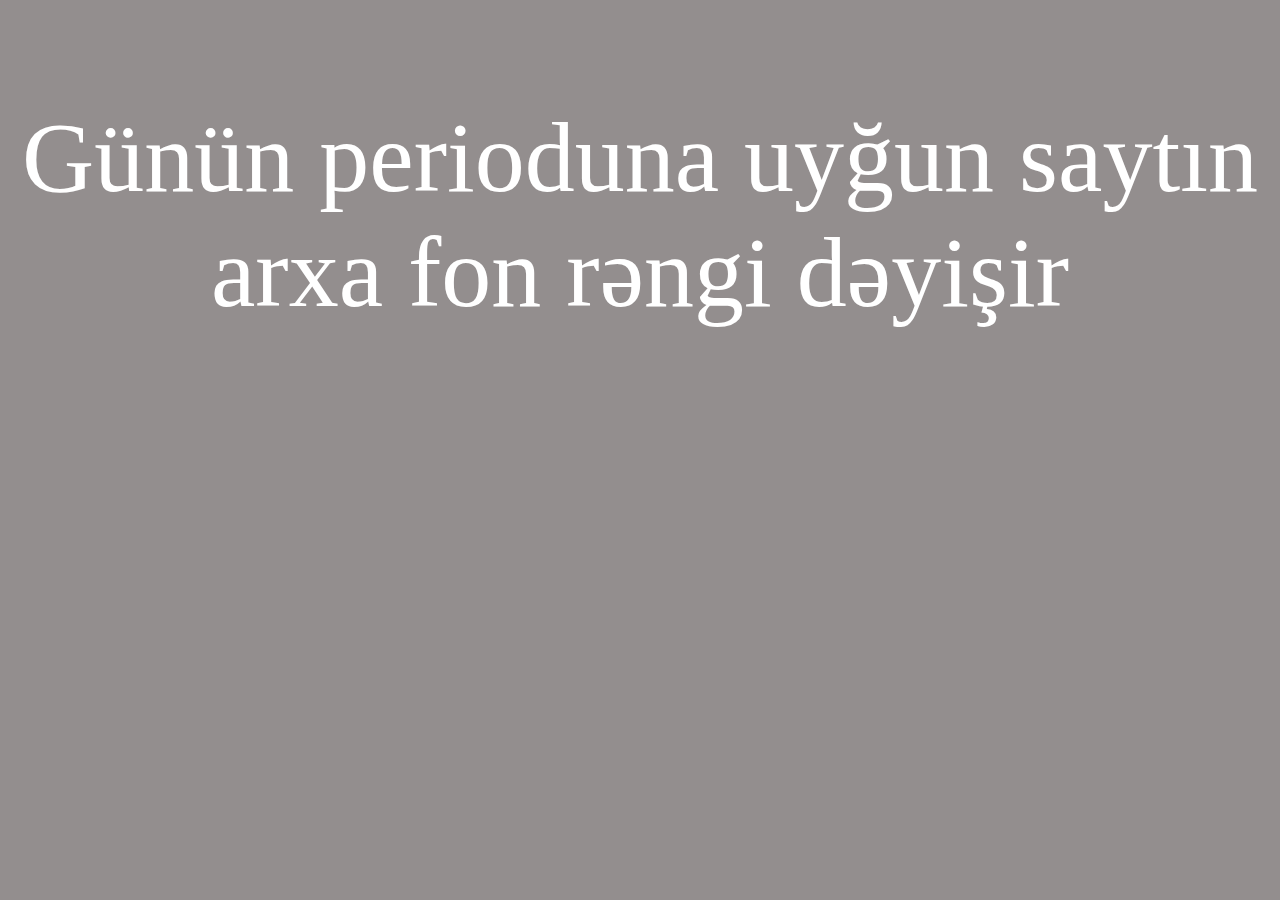
==== index.html @ 3b2c331d "Gunun perioduna uygun alert gostermek ve bg rengini deyismek" ====
<!DOCTYPE html>
<html>
<head>
	<meta charset="utf-8">
	<meta name="viewport" content="width=device-width, initial-scale=1">
	<title>JS task</title>
</head>
<body>
	<p style="text-align: center; font-size: 100px; color: #fff;">Günün perioduna uyğun saytın arxa fon rəngi dəyişir</p>
	
	<script type="text/javascript" src="assets/js/custom.js"></script>
</body>
</html>
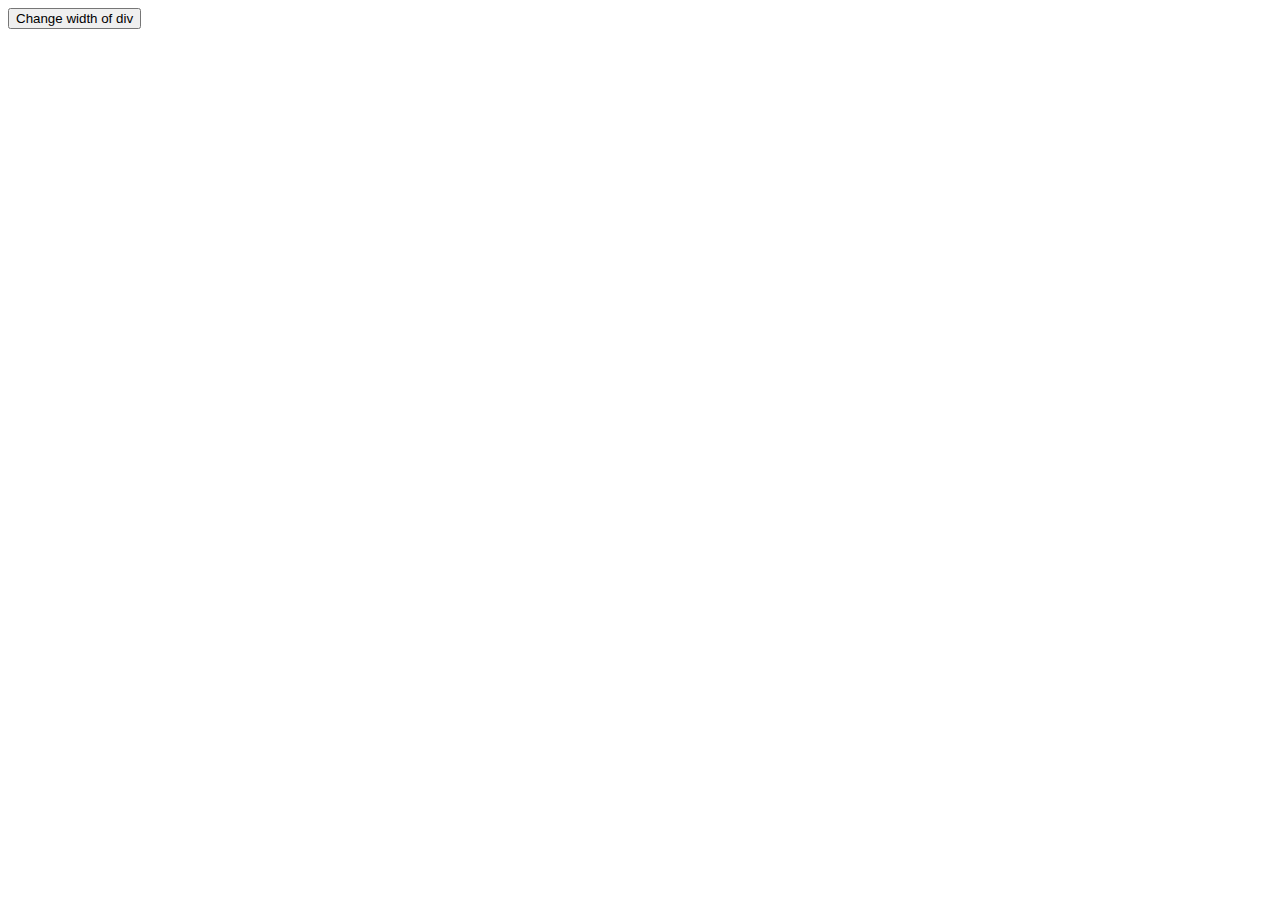
==== commit 09521fef: "Strings, Arrays, Loops, Functions Intro" ====
--- a/index.html
+++ b/index.html
@@ -3,11 +3,14 @@
 <head>
 	<meta charset="utf-8">
 	<meta name="viewport" content="width=device-width, initial-scale=1">
-	<title>JS task</title>
+	<title>JS 2.Strings, Arrays, Loops, Functions Intro task</title>
 </head>
 <body>
-	<p style="text-align: center; font-size: 100px; color: #fff;">Günün perioduna uyğun saytın arxa fon rəngi dəyişir</p>
-	
+	<button id="btn">Change width of div</button>
+	<div id="div" style="background-color: white; width: 500px; height: 200px;"></div>
+
+
+
 	<script type="text/javascript" src="assets/js/custom.js"></script>
 </body>
 </html>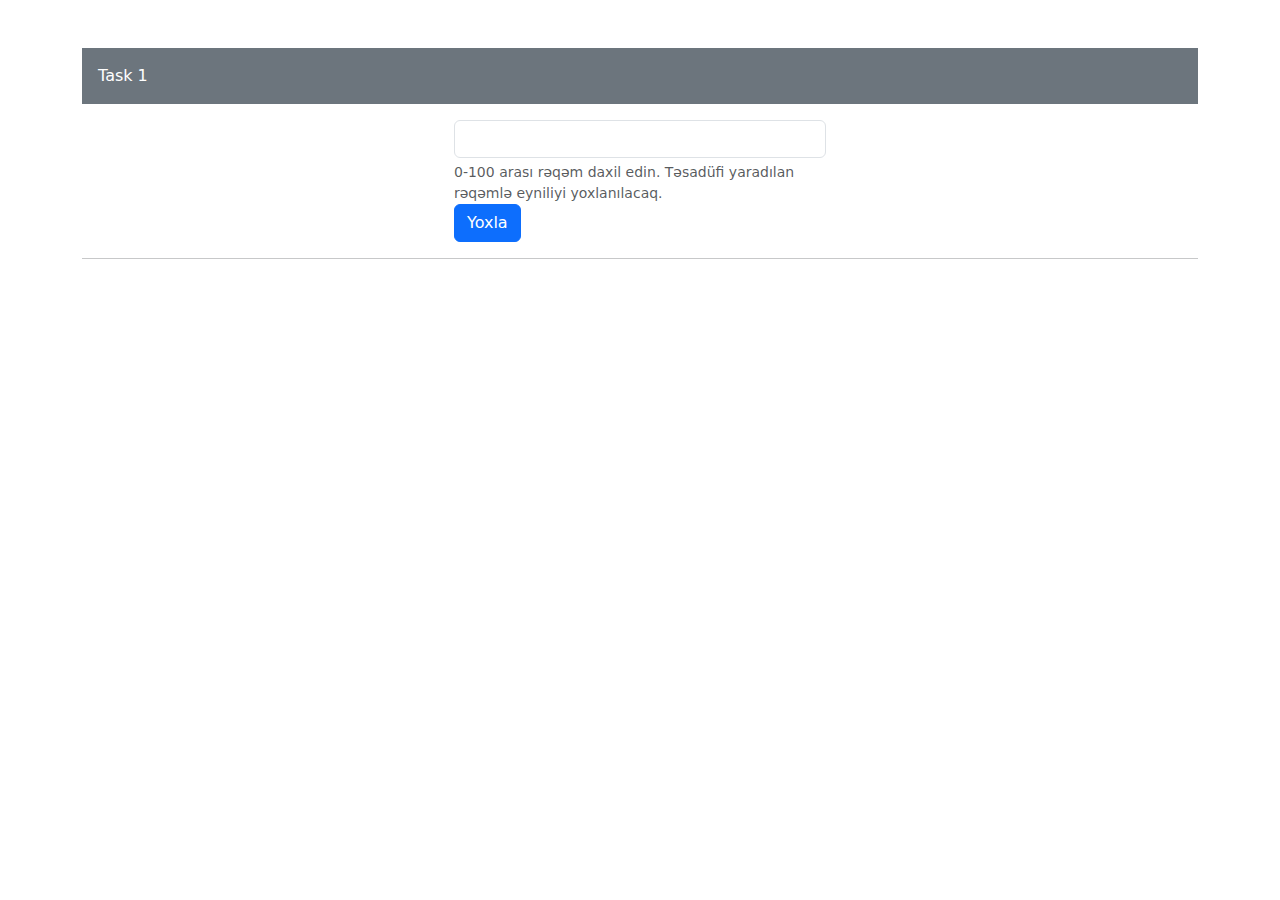
==== commit 8262cc96: "Functions, Events, ES6" ====
--- a/index.html
+++ b/index.html
@@ -3,11 +3,22 @@
 <head>
 	<meta charset="utf-8">
 	<meta name="viewport" content="width=device-width, initial-scale=1">
-	<title>JS 2.Strings, Arrays, Loops, Functions Intro task</title>
+	<title>3. Functions, Events, ES6</title>
+	<link rel="stylesheet" type="text/css" href="assets/css/bootstrap.min.css">
 </head>
 <body>
-	<button id="btn">Change width of div</button>
-	<div id="div" style="background-color: white; width: 500px; height: 200px;"></div>
+
+	<div class="container mt-5">
+		<p class="text-bg-secondary p-3">Task 1</p>
+		<div class="col-md-4 m-auto">
+			<input type="number" id="input" class="form-control" value="" />
+			<div class="form-text">0-100 arası rəqəm daxil edin. Təsadüfi yaradılan rəqəmlə eyniliyi yoxlanılacaq.</div>
+			<div class="d-flex justify-content-between align-items-center" id="bottom">
+				<button type="submit" id="check" class="btn btn-primary">Yoxla</button>
+			</div>
+		</div>
+		<hr>	
+	</div>
 
 
 
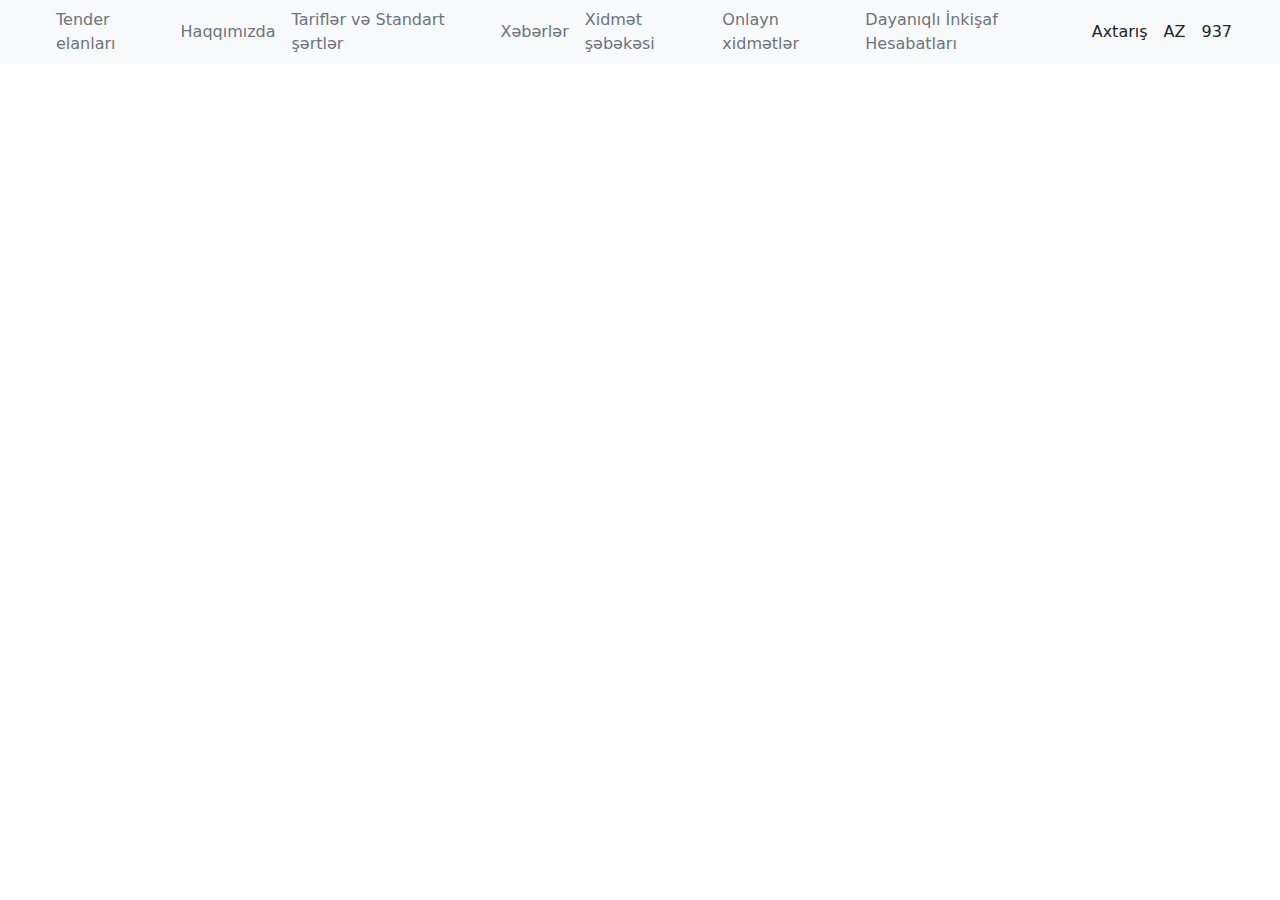
==== commit df0c6a37: "JS DOM Task" ====
--- a/index.html
+++ b/index.html
@@ -1,27 +1,49 @@
 <!DOCTYPE html>
-<html>
+<html lang="en">
 <head>
-	<meta charset="utf-8">
-	<meta name="viewport" content="width=device-width, initial-scale=1">
-	<title>3. Functions, Events, ES6</title>
-	<link rel="stylesheet" type="text/css" href="assets/css/bootstrap.min.css">
+    <meta charset="UTF-8">
+    <meta http-equiv="X-UA-Compatible" content="IE=edge">
+    <meta name="viewport" content="width=device-width, initial-scale=1.0">
+    <title>JS DOM</title>
+    <link rel="stylesheet" href="https://cdn.jsdelivr.net/npm/bootstrap@5.3.2/dist/css/bootstrap.min.css">
+    <link rel="stylesheet" href="https://cdnjs.cloudflare.com/ajax/libs/font-awesome/6.4.2/css/all.min.css" integrity="sha512-z3gLpd7yknf1YoNbCzqRKc4qyor8gaKU1qmn+CShxbuBusANI9QpRohGBreCFkKxLhei6S9CQXFEbbKuqLg0DA==" crossorigin="anonymous" referrerpolicy="no-referrer" />
 </head>
 <body>
+    <style>
+        .cursor-pointer{
+            cursor: pointer;
+        }
+        #search{
+            transition: .7s;
+        }
+    </style>
+    <div class="d-flex justify-content-between bg-light ps-5 pe-5">
+        <div class="pl-5 d-flex justify-content-center align-items-center">
+            <a href="#" class="mr-4 p-2 text-secondary color-gray text-decoration-none">Tender elanları</a>
+            <a href="#" class="mr-4 p-2 text-secondary color-gray text-decoration-none">Haqqımızda</a>
+            <a href="#" class="mr-4 p-2 text-secondary color-gray text-decoration-none">Tariflər və Standart şərtlər</a>
+            <a href="#" class="mr-4 p-2 text-secondary color-gray text-decoration-none">Xəbərlər</a>
+            <a href="#" class="mr-4 p-2 text-secondary color-gray text-decoration-none">Xidmət şəbəkəsi</a>
+            <a href="#" class="mr-4 p-2 text-secondary color-gray text-decoration-none">Onlayn xidmətlər</a>
+            <a href="#" class="mr-4 p-2 text-secondary color-gray text-decoration-none">Dayanıqlı İnkişaf Hesabatları</a>
+        </div>
+        
+        <div class="pl-5 d-flex justify-content-center align-items-center">
+            <div class="pl-5 d-flex justify-content-center align-items-center cursor-pointer">
+                <i class="fa-solid fa-magnifying-glass"></i>
+                <span class="ps-2">Axtarış</span>
+            </div> 
+            <span class="ms-3">AZ</span>   
+            <span class="ms-3">937</span>
+        </div>
+    </div>
 
-	<div class="container mt-5">
-		<p class="text-bg-secondary p-3">Task 1</p>
-		<div class="col-md-4 m-auto">
-			<input type="number" id="input" class="form-control" value="" />
-			<div class="form-text">0-100 arası rəqəm daxil edin. Təsadüfi yaradılan rəqəmlə eyniliyi yoxlanılacaq.</div>
-			<div class="d-flex justify-content-between align-items-center" id="bottom">
-				<button type="submit" id="check" class="btn btn-primary">Yoxla</button>
-			</div>
-		</div>
-		<hr>	
-	</div>
+    <div class="d-flex justify-content-between align-items-center p-4 d-none " id="search">
+        <input type="text" class="btn form-control border-0 w-75 text-start" placeholder="Sizə necə kömək edə bilərik?">
+        <i class="fa-solid fa-xmark" id="close-search"></i>
+    </div>
 
 
-
-	<script type="text/javascript" src="assets/js/custom.js"></script>
+    <script src="assets/js/custom.js"></script>
 </body>
 </html>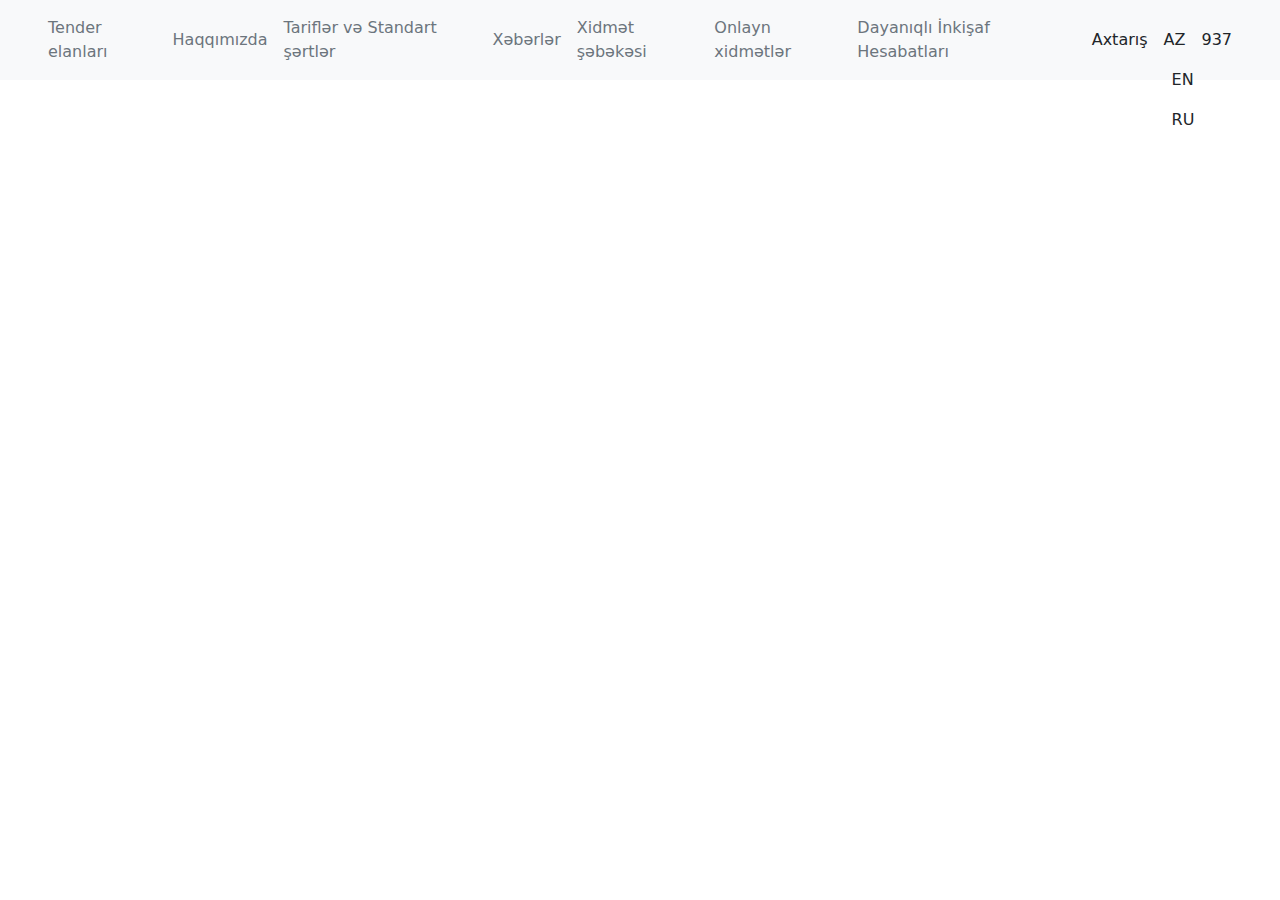
==== commit 67cb624b: "Update index.html" ====
--- a/index.html
+++ b/index.html
@@ -7,43 +7,61 @@
     <title>JS DOM</title>
     <link rel="stylesheet" href="https://cdn.jsdelivr.net/npm/bootstrap@5.3.2/dist/css/bootstrap.min.css">
     <link rel="stylesheet" href="https://cdnjs.cloudflare.com/ajax/libs/font-awesome/6.4.2/css/all.min.css" integrity="sha512-z3gLpd7yknf1YoNbCzqRKc4qyor8gaKU1qmn+CShxbuBusANI9QpRohGBreCFkKxLhei6S9CQXFEbbKuqLg0DA==" crossorigin="anonymous" referrerpolicy="no-referrer" />
+    <link rel="stylesheet" href="assets/css/style.css">
 </head>
 <body>
-    <style>
-        .cursor-pointer{
-            cursor: pointer;
-        }
-        #search{
-            transition: .7s;
-        }
-    </style>
-    <div class="d-flex justify-content-between bg-light ps-5 pe-5">
+    <div class="d-flex justify-content-between bg-light px-5 py-3">
         <div class="pl-5 d-flex justify-content-center align-items-center">
-            <a href="#" class="mr-4 p-2 text-secondary color-gray text-decoration-none">Tender elanları</a>
-            <a href="#" class="mr-4 p-2 text-secondary color-gray text-decoration-none">Haqqımızda</a>
-            <a href="#" class="mr-4 p-2 text-secondary color-gray text-decoration-none">Tariflər və Standart şərtlər</a>
-            <a href="#" class="mr-4 p-2 text-secondary color-gray text-decoration-none">Xəbərlər</a>
-            <a href="#" class="mr-4 p-2 text-secondary color-gray text-decoration-none">Xidmət şəbəkəsi</a>
-            <a href="#" class="mr-4 p-2 text-secondary color-gray text-decoration-none">Onlayn xidmətlər</a>
-            <a href="#" class="mr-4 p-2 text-secondary color-gray text-decoration-none">Dayanıqlı İnkişaf Hesabatları</a>
+            <a href="#" class="me-3 text-secondary color-gray text-decoration-none">Tender elanları</a>
+            <a href="#" class="me-3 text-secondary color-gray text-decoration-none">Haqqımızda</a>
+            <a href="#" class="me-3 text-secondary color-gray text-decoration-none">Tariflər və Standart şərtlər</a>
+            <a href="#" class="me-3 text-secondary color-gray text-decoration-none">Xəbərlər</a>
+            <a href="#" class="me-3 text-secondary color-gray text-decoration-none">Xidmət şəbəkəsi</a>
+            <a href="#" class="me-3 text-secondary color-gray text-decoration-none">Onlayn xidmətlər</a>
+            <a href="#" class="me-3 text-secondary color-gray text-decoration-none">Dayanıqlı İnkişaf Hesabatları</a>
         </div>
         
         <div class="pl-5 d-flex justify-content-center align-items-center">
             <div class="pl-5 d-flex justify-content-center align-items-center cursor-pointer">
                 <i class="fa-solid fa-magnifying-glass"></i>
                 <span class="ps-2">Axtarış</span>
-            </div> 
-            <span class="ms-3">AZ</span>   
+            </div>
+            <div class="position-relative lang">
+                <span class="ms-3 lang-icon">AZ
+                    <i class="fa-solid fa-angle-up fs-6"></i>
+                </span>                 
+                <div class="selectric-items position-absolute p-2">
+                    <div class="d-flex justify-content-start align-content-center p-2">
+                        <img src="assets/images/flag-uk.svg" alt="" class="icon me-2">
+                        <span>EN</span>
+                    </div>
+                    <div class="d-flex justify-content-start align-content-center p-2">
+                        <img src="assets/images/flag-ru.svg" alt="" class="icon me-2">
+                        <span>RU</span>
+                    </div>
+                </div>
+            </div>
+  
             <span class="ms-3">937</span>
         </div>
     </div>
 
     <div class="d-flex justify-content-between align-items-center p-4 d-none " id="search">
-        <input type="text" class="btn form-control border-0 w-75 text-start" placeholder="Sizə necə kömək edə bilərik?">
-        <i class="fa-solid fa-xmark" id="close-search"></i>
+        <input type="text" class="btn form-control border-0 h-75 fs-18 w-75 text-start" id="input" placeholder="Sizə necə kömək edə bilərik?">
+        <div>
+            <button class="btn btn-success" id="add">
+                <i class="fa-solid fa-plus"></i>
+            </button>
+            <button class="btn btn-danger">
+                <i class="fa-solid fa-xmark" id="close-search"></i>
+            </button>            
+        </div>
+
     </div>
+    
+    <section class="container mt-5" id="list"></section>
 
 
     <script src="assets/js/custom.js"></script>
 </body>
-</html>+</html>
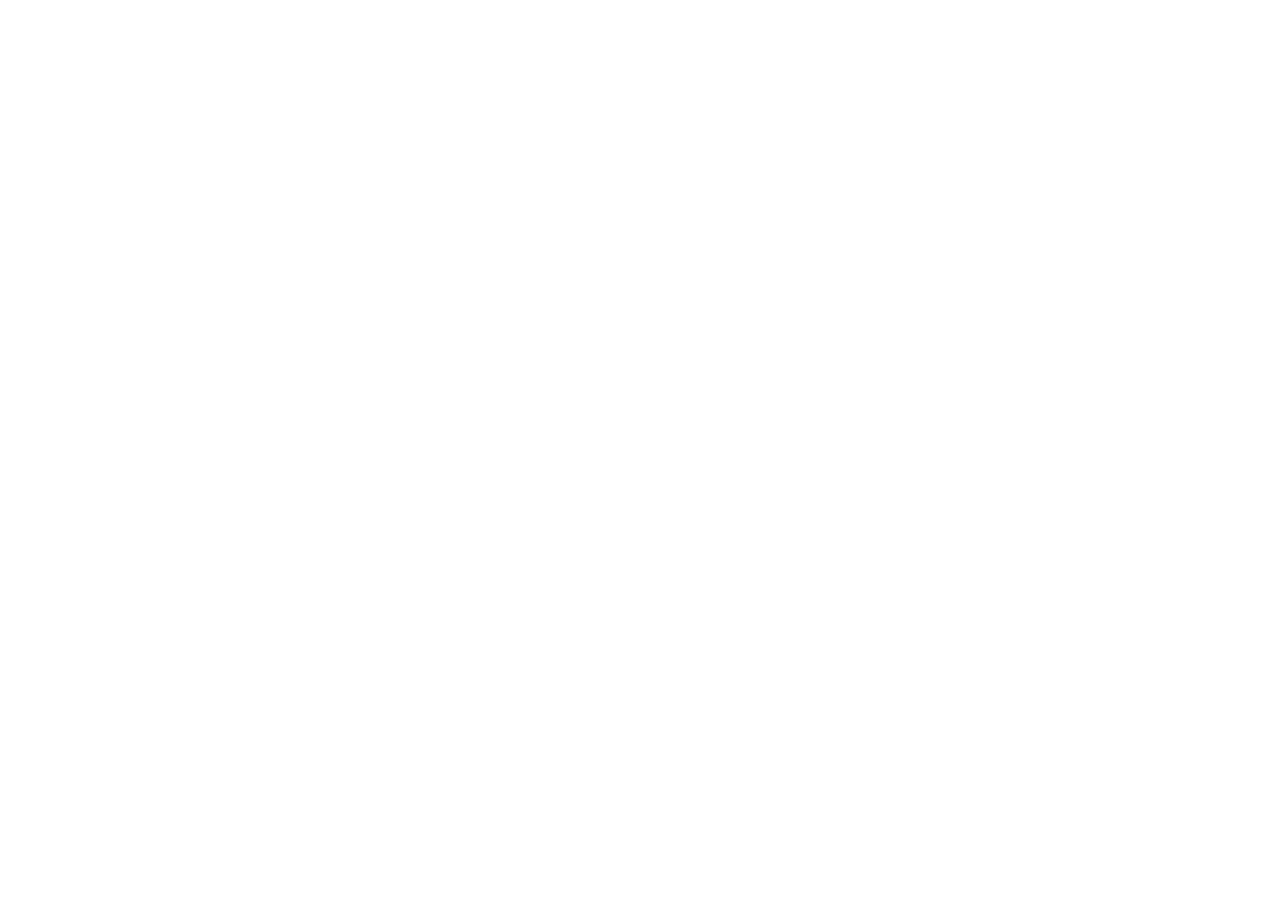
==== commit c9607c5b: "Xestexana Idareetme Sistemi Task" ====
--- a/index.html
+++ b/index.html
@@ -1,67 +1,11 @@
 <!DOCTYPE html>
-<html lang="en">
+<html>
 <head>
-    <meta charset="UTF-8">
-    <meta http-equiv="X-UA-Compatible" content="IE=edge">
-    <meta name="viewport" content="width=device-width, initial-scale=1.0">
-    <title>JS DOM</title>
-    <link rel="stylesheet" href="https://cdn.jsdelivr.net/npm/bootstrap@5.3.2/dist/css/bootstrap.min.css">
-    <link rel="stylesheet" href="https://cdnjs.cloudflare.com/ajax/libs/font-awesome/6.4.2/css/all.min.css" integrity="sha512-z3gLpd7yknf1YoNbCzqRKc4qyor8gaKU1qmn+CShxbuBusANI9QpRohGBreCFkKxLhei6S9CQXFEbbKuqLg0DA==" crossorigin="anonymous" referrerpolicy="no-referrer" />
-    <link rel="stylesheet" href="assets/css/style.css">
+	<meta charset="utf-8">
+	<meta name="viewport" content="width=device-width, initial-scale=1">
+	<title>JS OOP - Xəstəxana İdarəetmə Sistemi</title>
 </head>
 <body>
-    <div class="d-flex justify-content-between bg-light px-5 py-3">
-        <div class="pl-5 d-flex justify-content-center align-items-center">
-            <a href="#" class="me-3 text-secondary color-gray text-decoration-none">Tender elanları</a>
-            <a href="#" class="me-3 text-secondary color-gray text-decoration-none">Haqqımızda</a>
-            <a href="#" class="me-3 text-secondary color-gray text-decoration-none">Tariflər və Standart şərtlər</a>
-            <a href="#" class="me-3 text-secondary color-gray text-decoration-none">Xəbərlər</a>
-            <a href="#" class="me-3 text-secondary color-gray text-decoration-none">Xidmət şəbəkəsi</a>
-            <a href="#" class="me-3 text-secondary color-gray text-decoration-none">Onlayn xidmətlər</a>
-            <a href="#" class="me-3 text-secondary color-gray text-decoration-none">Dayanıqlı İnkişaf Hesabatları</a>
-        </div>
-        
-        <div class="pl-5 d-flex justify-content-center align-items-center">
-            <div class="pl-5 d-flex justify-content-center align-items-center cursor-pointer">
-                <i class="fa-solid fa-magnifying-glass"></i>
-                <span class="ps-2">Axtarış</span>
-            </div>
-            <div class="position-relative lang">
-                <span class="ms-3 lang-icon">AZ
-                    <i class="fa-solid fa-angle-up fs-6"></i>
-                </span>                 
-                <div class="selectric-items position-absolute p-2">
-                    <div class="d-flex justify-content-start align-content-center p-2">
-                        <img src="assets/images/flag-uk.svg" alt="" class="icon me-2">
-                        <span>EN</span>
-                    </div>
-                    <div class="d-flex justify-content-start align-content-center p-2">
-                        <img src="assets/images/flag-ru.svg" alt="" class="icon me-2">
-                        <span>RU</span>
-                    </div>
-                </div>
-            </div>
-  
-            <span class="ms-3">937</span>
-        </div>
-    </div>
-
-    <div class="d-flex justify-content-between align-items-center p-4 d-none " id="search">
-        <input type="text" class="btn form-control border-0 h-75 fs-18 w-75 text-start" id="input" placeholder="Sizə necə kömək edə bilərik?">
-        <div>
-            <button class="btn btn-success" id="add">
-                <i class="fa-solid fa-plus"></i>
-            </button>
-            <button class="btn btn-danger">
-                <i class="fa-solid fa-xmark" id="close-search"></i>
-            </button>            
-        </div>
-
-    </div>
-    
-    <section class="container mt-5" id="list"></section>
-
-
-    <script src="assets/js/custom.js"></script>
+	<script type="text/javascript" src="assets/js/custom.js"></script>
 </body>
-</html>
+</html>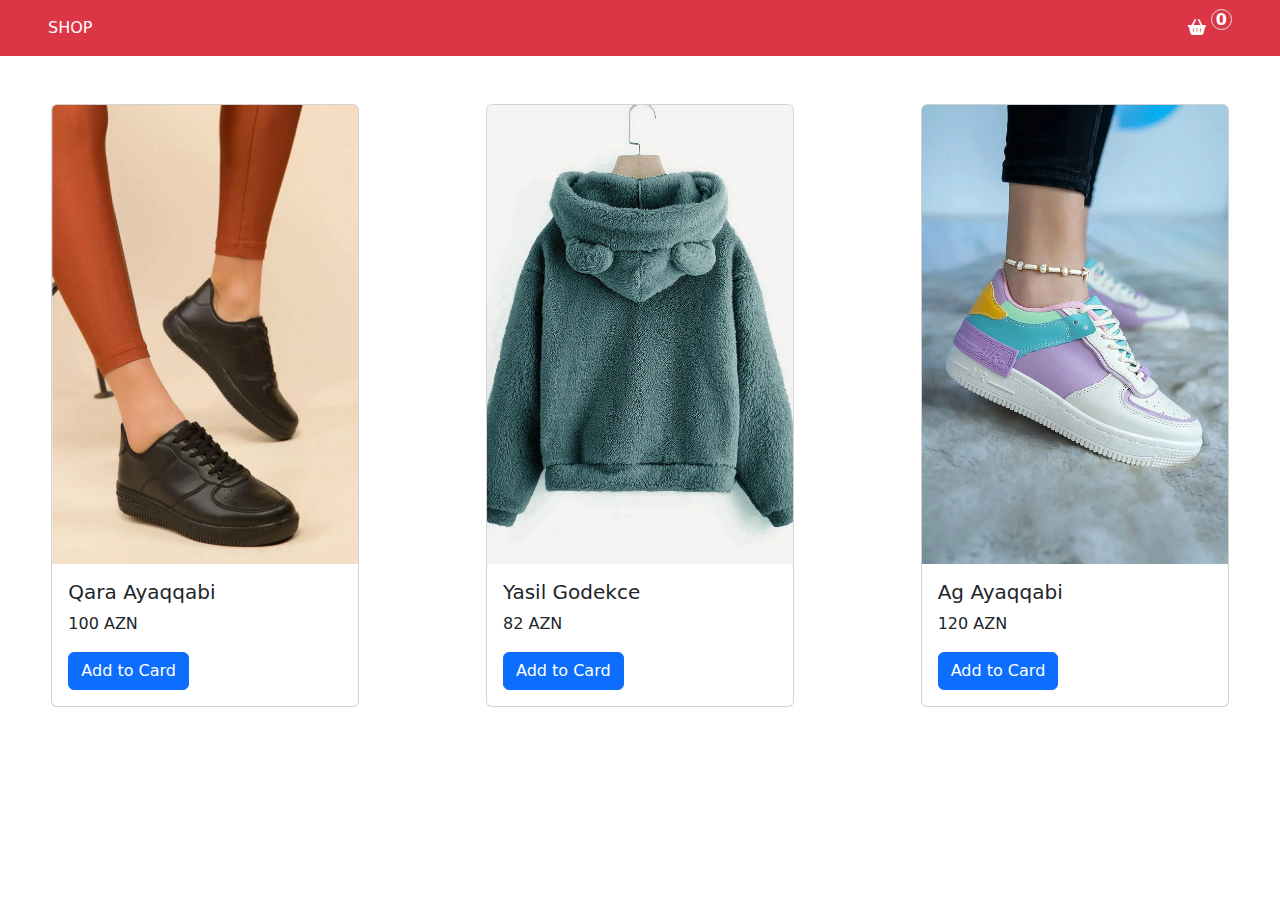
==== commit cd23aeff: "localStorage API task" ====
--- a/index.html
+++ b/index.html
@@ -1,11 +1,67 @@
 <!DOCTYPE html>
-<html>
+<html lang="en">
 <head>
-	<meta charset="utf-8">
-	<meta name="viewport" content="width=device-width, initial-scale=1">
-	<title>JS OOP - Xəstəxana İdarəetmə Sistemi</title>
+    <meta charset="UTF-8">
+    <meta name="viewport" content="width=device-width, initial-scale=1.0">
+    <title>Storage API</title>
+    <link rel="stylesheet" href="https://cdnjs.cloudflare.com/ajax/libs/bootstrap/5.3.2/css/bootstrap.min.css" />
+    <link rel="stylesheet" href="https://cdnjs.cloudflare.com/ajax/libs/font-awesome/6.4.2/css/all.min.css" />
+    <link rel="stylesheet" href="assets/css/style.css">
 </head>
 <body>
-	<script type="text/javascript" src="assets/js/custom.js"></script>
+
+    <header class="d-flex justify-content-between align-items-center px-5 py-3 bg-danger text-white">
+        <a href="index.html" class="text-decoration-none text-white">SHOP</a>
+        <a href="basket.html" class="text-decoration-none text-white">
+            <i class="fa-solid fa-basket-shopping"></i> 
+            <sup id="count" class="px-1 border fs-6 rounded-5 fw-bold">0</sup>
+        </a>
+    </header>
+
+    <section class="mt-5" id="Products">
+        <div class="contanier">
+            <div class="row">
+                <div class="col-lg-4">
+                    <div class="item m-auto w-75">
+                        <div id="1" class="card">
+                             <img class="card-img-top h-50" src="assets/images/1.jpg">
+                             <div class="card-body">
+                                <h5 class="card-title">Qara Ayaqqabi</h5>
+                                <p class="card-text"> <span>100</span> AZN</p>
+                                <a href="" class="btn btn-primary">Add to Card</a>
+                             </div>
+                        </div>
+                    </div>
+                </div>
+                <div class="col-lg-4">
+                    <div class="item m-auto w-75">
+                        <div id="2" class="card">
+                             <img class="card-img-top" src="assets/images/2.jpg">
+                             <div class="card-body">
+                                <h5 class="card-title">Yasil Godekce</h5>
+                                <p class="card-text"> <span>82</span> AZN</p>
+                                <a href="" class="btn btn-primary">Add to Card</a>
+                             </div>
+                        </div>
+                    </div>
+                </div>
+                <div class="col-lg-4">
+                    <div class="item m-auto w-75">
+                        <div id="3" class="card">
+                             <img class="card-img-top" src="assets/images/3.jpg">
+                             <div class="card-body">
+                                <h5 class="card-title">Ag Ayaqqabi</h5>
+                                <p class="card-text"> <span>120</span> AZN</p>
+                                <a href="" class="btn btn-primary">Add to Card</a>
+                             </div>
+                        </div>
+                    </div>
+                </div>
+            </div>
+        </div>
+    </section>
+
+
+    <script src="assets/js/app.js"></script>
 </body>
-</html>+</html>
--- a/assets/css/style.css
+++ b/assets/css/style.css
@@ -0,0 +1,63 @@
+*{
+    margin: 0;
+    padding: 0;
+    box-sizing: border-box;
+}
+.cursor-pointer{
+    cursor: pointer;
+}
+#search{
+    transition: .7s;
+    box-shadow: rgba(0, 0, 0, 0.1) 0px 4px 6px -1px, rgba(0, 0, 0, 0.06) 0px 2px 4px -1px;
+}
+.list-item{
+    display: flex;
+    justify-content: space-between;
+    align-items: center;
+    border: 1px solid #dedede;
+    padding: 7px 10px;
+    border-radius: 5px;
+}
+
+/*------*/
+.selectric-items {
+    border: none;
+    box-shadow: 0 0 17px 0 #a19ba1;
+    left: auto;
+    right: 0;
+    top: calc(100% + 15px);
+    width: 160px!important;
+    background-color: white;
+    transition: .5s;
+    opacity: 0;
+}
+.selectric-items div:hover{
+    background-color: #ebebeb;
+}
+.selectric-items:before{
+    border-color: transparent transparent #fff;
+    border-style: solid;
+    border-width: 0 7px 10px;
+    bottom: 100%;
+    content: "";
+    height: 0;
+    left: 75%;
+    position: absolute;
+    width: 0;
+}
+.icon{
+    height: 24px;
+    width: 24px;
+}
+.lang-icon{
+    cursor: pointer;
+}
+.lang-icon i{
+    transition: .5s;
+}
+.rotate{
+    transform: rotate(180deg);
+}
+.show{
+    opacity: 1;
+}
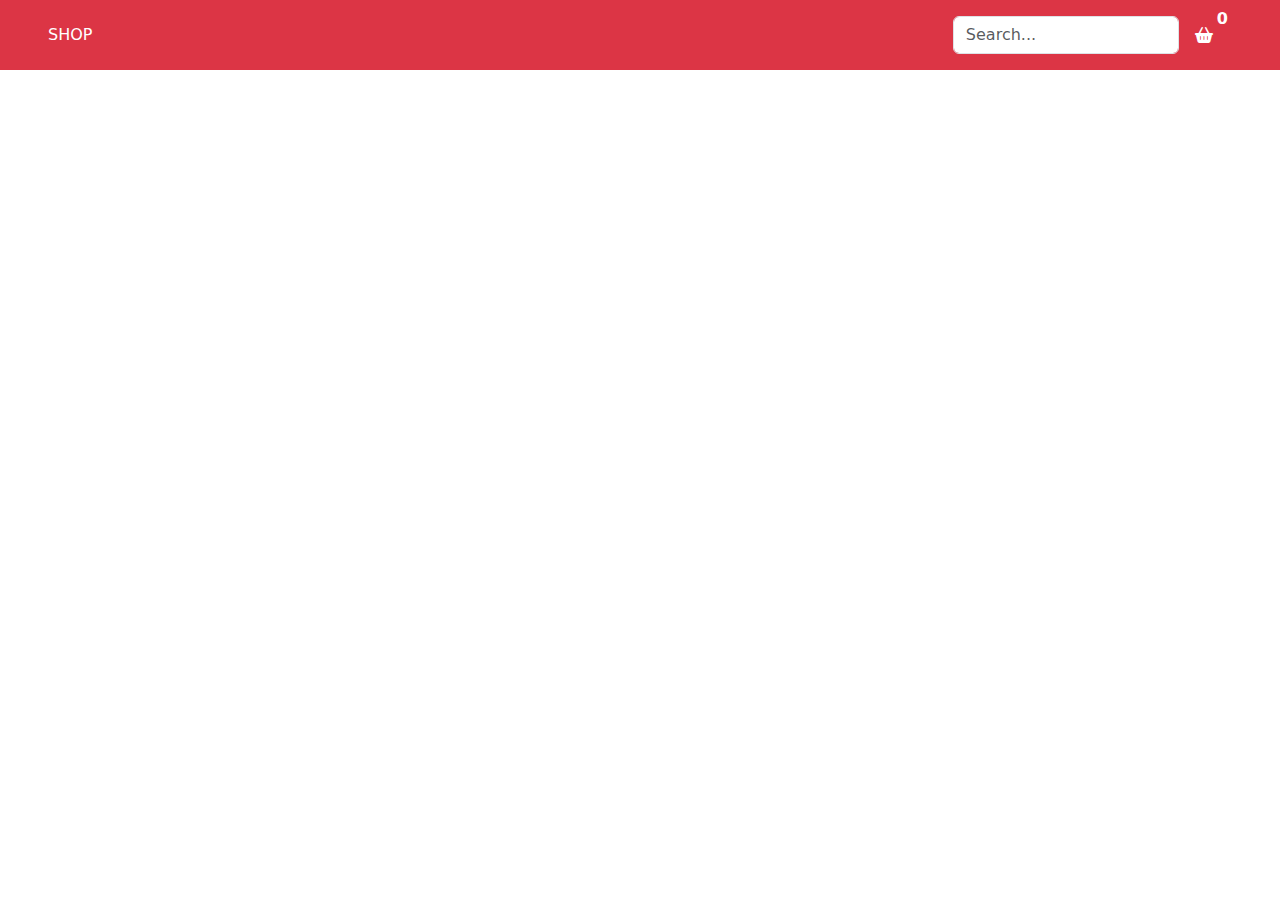
==== commit ee619e39: "Async JS, Promise, Async-await, Fetch" ====
--- a/index.html
+++ b/index.html
@@ -11,53 +11,25 @@
 <body>
 
     <header class="d-flex justify-content-between align-items-center px-5 py-3 bg-danger text-white">
-        <a href="index.html" class="text-decoration-none text-white">SHOP</a>
-        <a href="basket.html" class="text-decoration-none text-white">
-            <i class="fa-solid fa-basket-shopping"></i> 
-            <sup id="count" class="px-1 border fs-6 rounded-5 fw-bold">0</sup>
-        </a>
+        <div class="d-flex justify-content-start align-items-center">
+            <a href="index.html" class="text-decoration-none text-white me-3">SHOP</a>
+            <div id="cats"></div>            
+        </div>
+        <div class="d-flex justify-content-between align-items-center">
+            <input type="text" id="searchInput" class="form-control me-3" placeholder="Search...">
+
+            <a href="basket.html" class="d-flex justify-content-between text-decoration-none text-white">
+                <i class="fa-solid fa-basket-shopping"></i> 
+                <sup id="count" class="px-1 fs-6 fw-bold">0</sup>
+            </a>            
+        </div>
+
     </header>
 
+
     <section class="mt-5" id="Products">
-        <div class="contanier">
-            <div class="row">
-                <div class="col-lg-4">
-                    <div class="item m-auto w-75">
-                        <div id="1" class="card">
-                             <img class="card-img-top h-50" src="assets/images/1.jpg">
-                             <div class="card-body">
-                                <h5 class="card-title">Qara Ayaqqabi</h5>
-                                <p class="card-text"> <span>100</span> AZN</p>
-                                <a href="" class="btn btn-primary">Add to Card</a>
-                             </div>
-                        </div>
-                    </div>
-                </div>
-                <div class="col-lg-4">
-                    <div class="item m-auto w-75">
-                        <div id="2" class="card">
-                             <img class="card-img-top" src="assets/images/2.jpg">
-                             <div class="card-body">
-                                <h5 class="card-title">Yasil Godekce</h5>
-                                <p class="card-text"> <span>82</span> AZN</p>
-                                <a href="" class="btn btn-primary">Add to Card</a>
-                             </div>
-                        </div>
-                    </div>
-                </div>
-                <div class="col-lg-4">
-                    <div class="item m-auto w-75">
-                        <div id="3" class="card">
-                             <img class="card-img-top" src="assets/images/3.jpg">
-                             <div class="card-body">
-                                <h5 class="card-title">Ag Ayaqqabi</h5>
-                                <p class="card-text"> <span>120</span> AZN</p>
-                                <a href="" class="btn btn-primary">Add to Card</a>
-                             </div>
-                        </div>
-                    </div>
-                </div>
-            </div>
+        <div class="container">
+            <div class="row" id="productContainer"></div>
         </div>
     </section>
 
--- a/assets/css/style.css
+++ b/assets/css/style.css
@@ -1,63 +1,5 @@
-*{
-    margin: 0;
-    padding: 0;
-    box-sizing: border-box;
-}
-.cursor-pointer{
-    cursor: pointer;
-}
-#search{
-    transition: .7s;
-    box-shadow: rgba(0, 0, 0, 0.1) 0px 4px 6px -1px, rgba(0, 0, 0, 0.06) 0px 2px 4px -1px;
-}
-.list-item{
-    display: flex;
-    justify-content: space-between;
-    align-items: center;
-    border: 1px solid #dedede;
-    padding: 7px 10px;
-    border-radius: 5px;
-}
-
-/*------*/
-.selectric-items {
-    border: none;
-    box-shadow: 0 0 17px 0 #a19ba1;
-    left: auto;
-    right: 0;
-    top: calc(100% + 15px);
-    width: 160px!important;
-    background-color: white;
-    transition: .5s;
-    opacity: 0;
-}
-.selectric-items div:hover{
-    background-color: #ebebeb;
-}
-.selectric-items:before{
-    border-color: transparent transparent #fff;
-    border-style: solid;
-    border-width: 0 7px 10px;
-    bottom: 100%;
-    content: "";
-    height: 0;
-    left: 75%;
-    position: absolute;
-    width: 0;
-}
-.icon{
-    height: 24px;
-    width: 24px;
-}
-.lang-icon{
-    cursor: pointer;
-}
-.lang-icon i{
-    transition: .5s;
-}
-.rotate{
-    transform: rotate(180deg);
-}
-.show{
-    opacity: 1;
-}
+.card img {
+    height: 200px;
+    object-fit: cover;
+    width: 100%;
+}